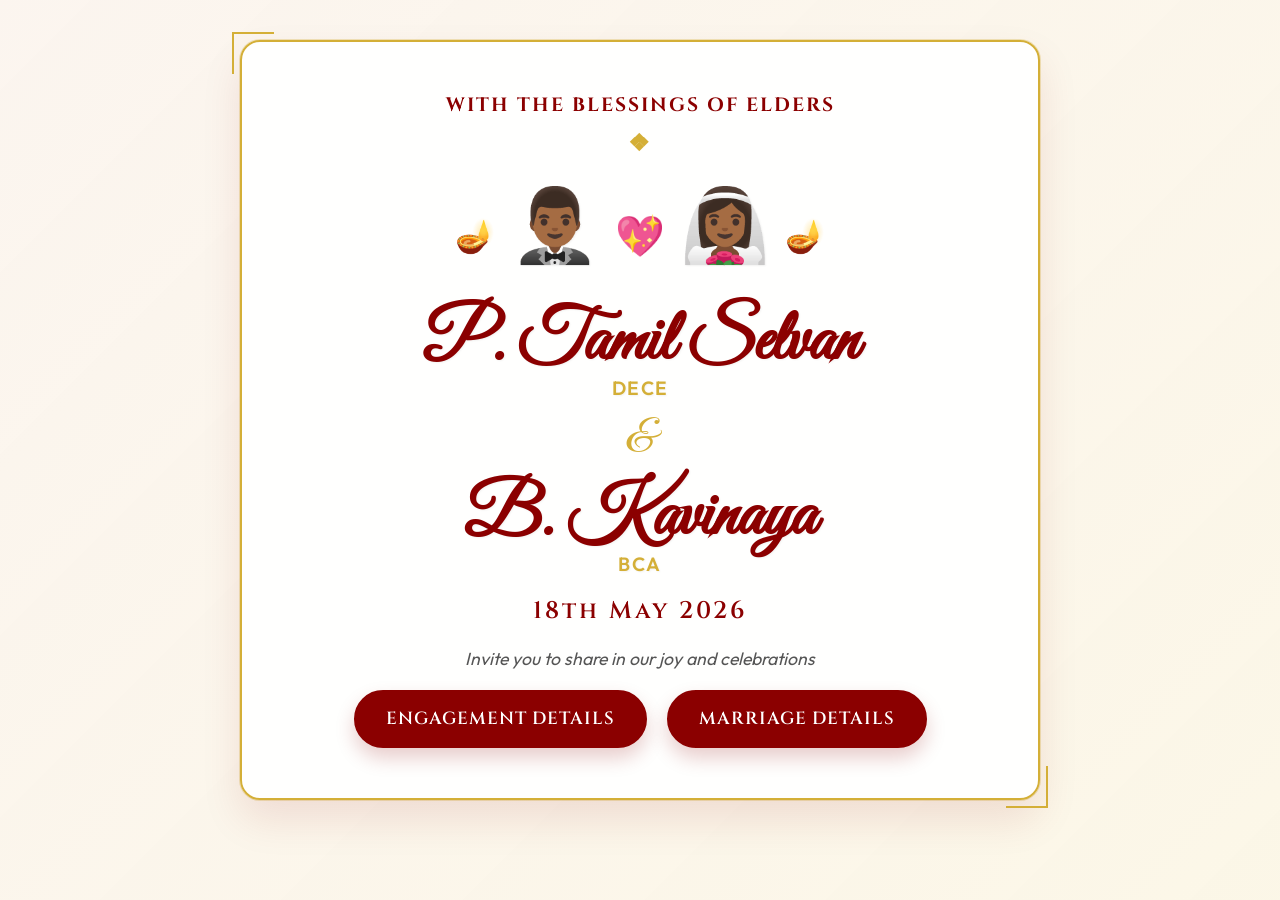
==== index.html @ 02c696b2 "Add files via upload" ====
<!DOCTYPE html>
<html lang="en">
<head>
    <meta charset="UTF-8">
    <meta name="viewport" content="width=device-width, initial-scale=1.0">
    <title>Tamil Selvan & Kavinaya - Wedding Invitation</title>
    <meta name="description" content="You are joyfully invited to the wedding celebration of Tamil Selvan & Kavinaya.">
    <link rel="preconnect" href="https://fonts.googleapis.com">
    <link rel="preconnect" href="https://fonts.gstatic.com" crossorigin>
    <link href="https://fonts.googleapis.com/css2?family=Cinzel:wght@400;600;700&family=Great+Vibes&family=Outfit:wght@300;400;600&display=swap" rel="stylesheet">
    <link rel="stylesheet" href="styles.css">
</head>
<body class="home-page">
    <div class="background-overlay"></div>
    <div class="temple-bg"></div>

    <main class="container">
        <header class="hero">
            <h2 class="sub-title">With the blessings of elders</h2>
            
            <!-- Tamil Cultural Bride and Groom Animation -->
            <div class="couple-animation">
                <div class="diya">🪔</div>
                <div class="character groom">🤵🏾‍♂️</div>
                <div class="heart">💖</div>
                <div class="character bride">👰🏾‍♀️</div>
                <div class="diya">🪔</div>
            </div>

            <div class="names">
                <h1 class="groom">P. Tamil Selvan <span class="degree">DECE</span></h1>
                <span class="ampersand">&amp;</span>
                <h1 class="bride">B. Kavinaya <span class="degree">BCA</span></h1>
            </div>
            <div class="event-date-hero">18th May 2026</div>
            <p class="invite-text">Invite you to share in our joy and celebrations</p>

        </header>

        <nav class="options">
            <a href="engagement.html" class="btn active">Engagement Details</a>
            <a href="marriage.html" class="btn active">Marriage Details</a>
        </nav>
    </main>

    <script src="script.js"></script>
</body>
</html>
---- styles.css ----
:root {
    --primary-color: #8B0000; /* Deep Maroon */
    --accent-color: #D4AF37;  /* Metallic Gold */
    --bg-color: #FFFDF7;
    --text-color: #333333;
    --font-heading: 'Cinzel', serif;
    --font-names: 'Great Vibes', cursive;
    --font-body: 'Outfit', sans-serif;
}

* {
    margin: 0;
    padding: 0;
    box-sizing: border-box;
}

body {
    font-family: var(--font-body);
    background-color: var(--bg-color);
    color: var(--text-color);
    min-height: 100vh;
    display: flex;
    flex-direction: column;
    align-items: center;
    position: relative;
    overflow-x: hidden;
}

/* Background image of Temple Gopuram */
.temple-bg {
    position: fixed;
    top: 0;
    left: 0;
    width: 100%;
    height: 100vh;
    /* Meenakshi Amman Temple Image from Unsplash */
    background-image: url('https://images.unsplash.com/photo-1582510003544-4d00b7f74220?ixlib=rb-4.0.3&auto=format&fit=crop&w=2070&q=80');
    background-size: cover;
    background-position: center;
    z-index: -2;
    opacity: 0.12;
    filter: sepia(0.4) saturate(1.5) contrast(1.1);
}

.background-overlay {
    position: fixed;
    top: 0;
    left: 0;
    width: 100%;
    height: 100vh;
    background: linear-gradient(135deg, rgba(139,0,0,0.03) 0%, rgba(212,175,55,0.08) 100%);
    z-index: -1;
}

.container {
    max-width: 800px;
    width: 90%;
    margin: 40px auto;
    background: rgba(255, 255, 255, 0.92);
    padding: 50px;
    border-radius: 20px;
    box-shadow: 0 20px 40px rgba(139, 0, 0, 0.1), 0 0 0 1px rgba(212, 175, 55, 0.3);
    backdrop-filter: blur(12px);
    -webkit-backdrop-filter: blur(12px);
    text-align: center;
    border: 2px solid var(--accent-color);
    position: relative;
}

/* Decorative border corners */
.container::before, .container::after {
    content: '';
    position: absolute;
    width: 40px;
    height: 40px;
    border: 2px solid var(--accent-color);
    transition: all 0.5s ease;
}

.container::before {
    top: -10px;
    left: -10px;
    border-right: none;
    border-bottom: none;
}

.container::after {
    bottom: -10px;
    right: -10px;
    border-left: none;
    border-top: none;
}

.hero {
    margin-bottom: 20px;
}

.sub-title {
    font-family: var(--font-heading);
    color: var(--primary-color);
    font-size: 1.2rem;
    letter-spacing: 2px;
    text-transform: uppercase;
    margin-bottom: 15px;
    position: relative;
    display: inline-block;
}

.sub-title::after {
    content: '❖';
    display: block;
    color: var(--accent-color);
    margin-top: 10px;
    font-size: 1.5rem;
}

/* Tamil Cultural Animation */
.couple-animation {
    display: flex;
    justify-content: center;
    align-items: center;
    gap: 15px;
    font-size: 3.5rem;
    margin: 20px 0 30px;
    position: relative;
}

.character {
    animation: float 3s ease-in-out infinite;
}

.groom {
    animation-delay: 0s;
}

.bride {
    animation-delay: 1.5s;
}

.heart {
    font-size: 2.5rem;
    animation: heartbeat 1.5s ease-in-out infinite;
}

.diya {
    font-size: 2rem;
    animation: flicker 2s infinite alternate;
}

@keyframes float {
    0% { transform: translateY(0px); }
    50% { transform: translateY(-10px); }
    100% { transform: translateY(0px); }
}

@keyframes heartbeat {
    0% { transform: scale(1); }
    25% { transform: scale(1.2); }
    50% { transform: scale(1); }
    75% { transform: scale(1.2); }
    100% { transform: scale(1); }
}

@keyframes flicker {
    0% { opacity: 0.8; transform: scale(0.95); }
    100% { opacity: 1; transform: scale(1.05); text-shadow: 0 0 10px rgba(212, 175, 55, 0.8); }
}

.names {
    margin: 20px 0 30px;
}

.groom, .bride {
    font-family: var(--font-names);
    font-size: 4.5rem;
    color: var(--primary-color);
    line-height: 1.1;
    text-shadow: 1px 1px 2px rgba(0,0,0,0.05);
}

.degree {
    font-family: var(--font-body);
    font-size: 1.2rem;
    font-weight: 600;
    color: var(--accent-color);
    display: block;
    margin-top: -5px;
    letter-spacing: 1.5px;
}

.ampersand {
    font-family: var(--font-names);
    font-size: 3rem;
    color: var(--accent-color);
    display: block;
    margin: 10px 0;
}

.invite-text {
    font-size: 1.1rem;
    color: #555;
    font-style: italic;
    margin-bottom: 20px;
}

.event-date-hero {
    font-family: var(--font-heading);
    font-size: 1.5rem;
    color: var(--primary-color);
    letter-spacing: 3px;
    margin: -10px 0 20px;
    font-weight: 600;
}

.options {
    display: flex;
    justify-content: center;
    gap: 20px;
    margin-top: 10px;
}

a.btn, button.btn {
    padding: 15px 30px;
    font-family: var(--font-heading);
    font-size: 1.1rem;
    font-weight: 600;
    color: var(--primary-color);
    background: transparent;
    border: 2px solid var(--primary-color);
    border-radius: 30px;
    cursor: pointer;
    transition: all 0.3s ease;
    text-transform: uppercase;
    letter-spacing: 1px;
    text-decoration: none;
    display: inline-block;
}

a.btn:hover, button.btn:hover {
    background: rgba(139, 0, 0, 0.05);
    transform: translateY(-2px);
}

.btn.active {
    background: var(--primary-color);
    color: white;
    box-shadow: 0 10px 20px rgba(139, 0, 0, 0.2);
    border-color: var(--primary-color);
}

/* Secondary Pages specific styles */
.page-container {
    text-align: center;
}

.back-link {
    display: inline-block;
    margin-bottom: 30px;
    color: var(--primary-color);
    text-decoration: none;
    font-weight: 600;
    font-family: var(--font-heading);
    transition: all 0.3s;
    text-transform: uppercase;
    letter-spacing: 1px;
    font-size: 0.9rem;
}

.back-link:hover {
    color: var(--accent-color);
    transform: translateX(-5px);
}

.details-section {
    animation: fadeIn 0.5s ease-out;
}

@keyframes fadeIn {
    from { opacity: 0; transform: translateY(10px); }
    to { opacity: 1; transform: translateY(0); }
}

.section-title {
    font-family: var(--font-heading);
    color: var(--accent-color);
    font-size: 2rem;
    margin-bottom: 30px;
}

.card {
    background: white;
    padding: 40px 30px;
    border-radius: 15px;
    box-shadow: 0 10px 30px rgba(0,0,0,0.05);
    display: flex;
    flex-direction: column;
    gap: 30px;
}

.date-box {
    display: flex;
    flex-direction: column;
    align-items: center;
    padding-bottom: 20px;
    border-bottom: 1px dashed var(--accent-color);
}

.day {
    font-family: var(--font-heading);
    font-size: 5rem;
    font-weight: 700;
    color: var(--primary-color);
    line-height: 1;
}

.month-year {
    font-size: 1.4rem;
    color: #555;
    text-transform: uppercase;
    letter-spacing: 2px;
    margin-top: 10px;
    font-weight: 600;
}

.venue h4 {
    font-family: var(--font-heading);
    color: var(--primary-color);
    font-size: 1.3rem;
    margin-bottom: 5px;
}

.venue-address {
    font-size: 1.1rem;
    color: #555;
    margin-bottom: 20px;
    font-weight: 500;
    text-transform: capitalize;
    line-height: 1.4;
}

.location-btn {
    width: 100%;
    max-width: 300px;
    margin: 0 auto;
}

/* Modal Styles */
.modal {
    display: none; 
    position: fixed; 
    z-index: 1000; 
    left: 0;
    top: 0;
    width: 100%; 
    height: 100%; 
    overflow: auto; 
    background-color: rgba(0,0,0,0.6); 
    backdrop-filter: blur(5px);
    -webkit-backdrop-filter: blur(5px);
}

.modal-content {
    background-color: var(--bg-color);
    margin: 10vh auto; 
    padding: 30px;
    border: 2px solid var(--accent-color);
    width: 90%; 
    max-width: 600px;
    border-radius: 15px;
    box-shadow: 0 15px 30px rgba(0,0,0,0.3);
    position: relative;
    animation: zoomIn 0.3s ease-out;
}

@keyframes zoomIn {
    from { transform: scale(0.8); opacity: 0; }
    to { transform: scale(1); opacity: 1; }
}

.close {
    color: var(--primary-color);
    position: absolute;
    top: 15px;
    right: 20px;
    font-size: 32px;
    font-weight: bold;
    cursor: pointer;
    transition: color 0.3s;
    line-height: 1;
}

.close:hover,
.close:focus {
    color: var(--accent-color);
    text-decoration: none;
}

.modal-title {
    font-family: var(--font-heading);
    color: var(--primary-color);
    font-size: 1.5rem;
    margin-bottom: 20px;
    text-align: center;
}

.map-container {
    width: 100%;
    border-radius: 10px;
    overflow: hidden;
    box-shadow: 0 5px 15px rgba(0,0,0,0.1);
    border: 2px solid var(--accent-color);
}

.map-container iframe {
    width: 100%;
    height: 350px;
    display: block;
}

/* Countdown Styles */
.countdown {
    display: flex;
    justify-content: center;
    gap: 15px;
    margin: 20px 0 30px;
}

.time-box {
    background: rgba(212, 175, 55, 0.1);
    border: 1px solid var(--accent-color);
    border-radius: 10px;
    padding: 15px;
    min-width: 80px;
    display: flex;
    flex-direction: column;
    align-items: center;
    box-shadow: 0 5px 15px rgba(0,0,0,0.05);
}

.time-box span {
    font-family: var(--font-heading);
    font-size: 2rem;
    font-weight: 700;
    color: var(--primary-color);
    line-height: 1;
}

.time-box p {
    font-size: 0.9rem;
    color: #666;
    margin-top: 5px;
    text-transform: uppercase;
    letter-spacing: 1px;
}

@media (max-width: 600px) {
    .container {
        padding: 30px 20px;
        width: 95%;
        margin: 20px auto;
    }
    .groom, .bride {
        font-size: 3.5rem;
    }
    .options {
        flex-direction: column;
    }
    .btn {
        width: 100%;
    }
    .couple-animation {
        font-size: 2.5rem;
    }
    .heart {
        font-size: 1.8rem;
    }
    .diya {
        font-size: 1.5rem;
    }
    .time-box {
        min-width: 60px;
        padding: 10px;
    }
    .time-box span {
        font-size: 1.5rem;
    }
    .time-box p {
        font-size: 0.7rem;
    }
    .countdown {
        gap: 10px;
    }
}
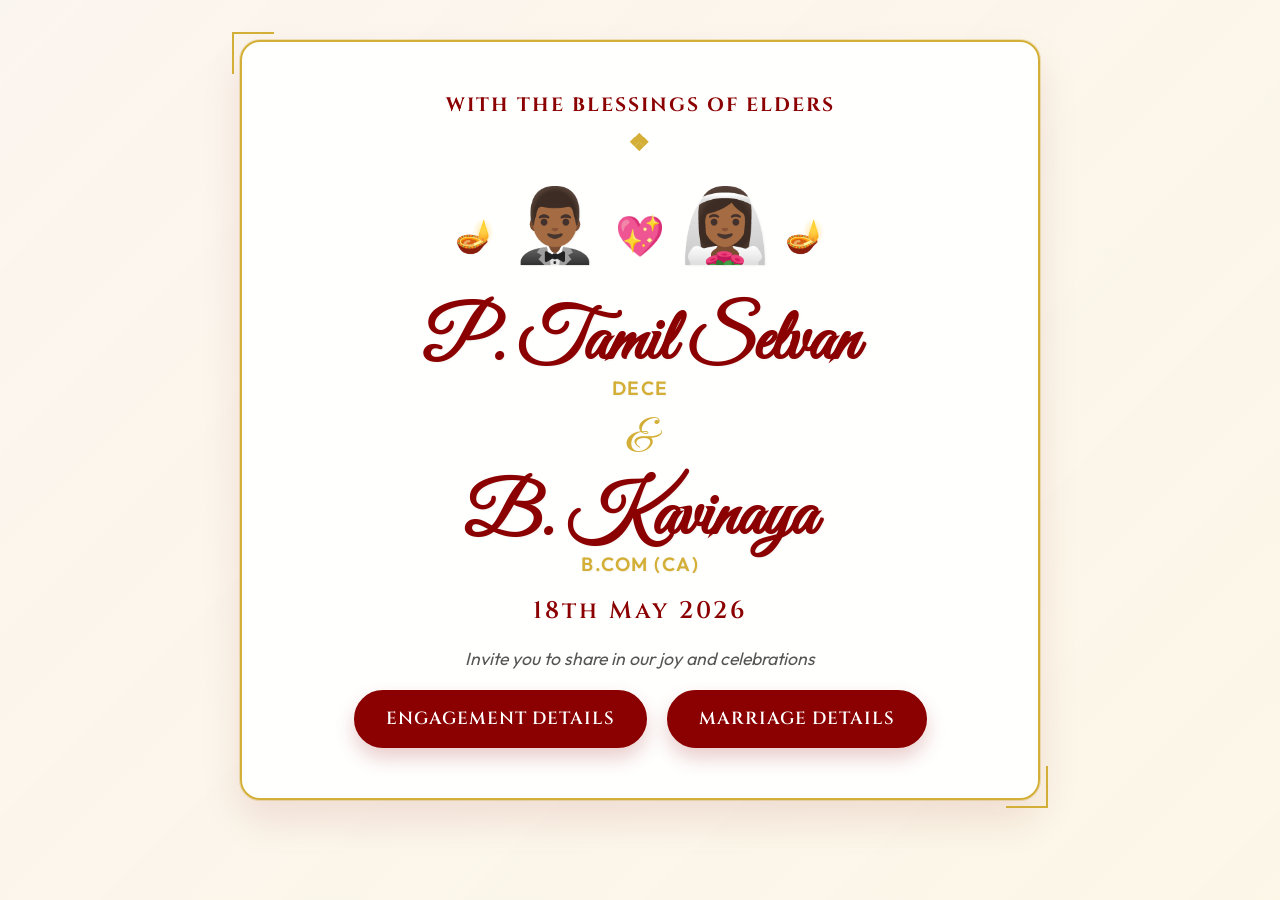
==== commit 8c18aa58: "Initial commit: Tamil Marriage Invitation Website" ====
--- a/index.html
+++ b/index.html
@@ -30,7 +30,7 @@
             <div class="names">
                 <h1 class="groom">P. Tamil Selvan <span class="degree">DECE</span></h1>
                 <span class="ampersand">&amp;</span>
-                <h1 class="bride">B. Kavinaya <span class="degree">BCA</span></h1>
+                <h1 class="bride">B. Kavinaya <span class="degree">B.COM (CA)</span></h1>
             </div>
             <div class="event-date-hero">18th May 2026</div>
             <p class="invite-text">Invite you to share in our joy and celebrations</p>
